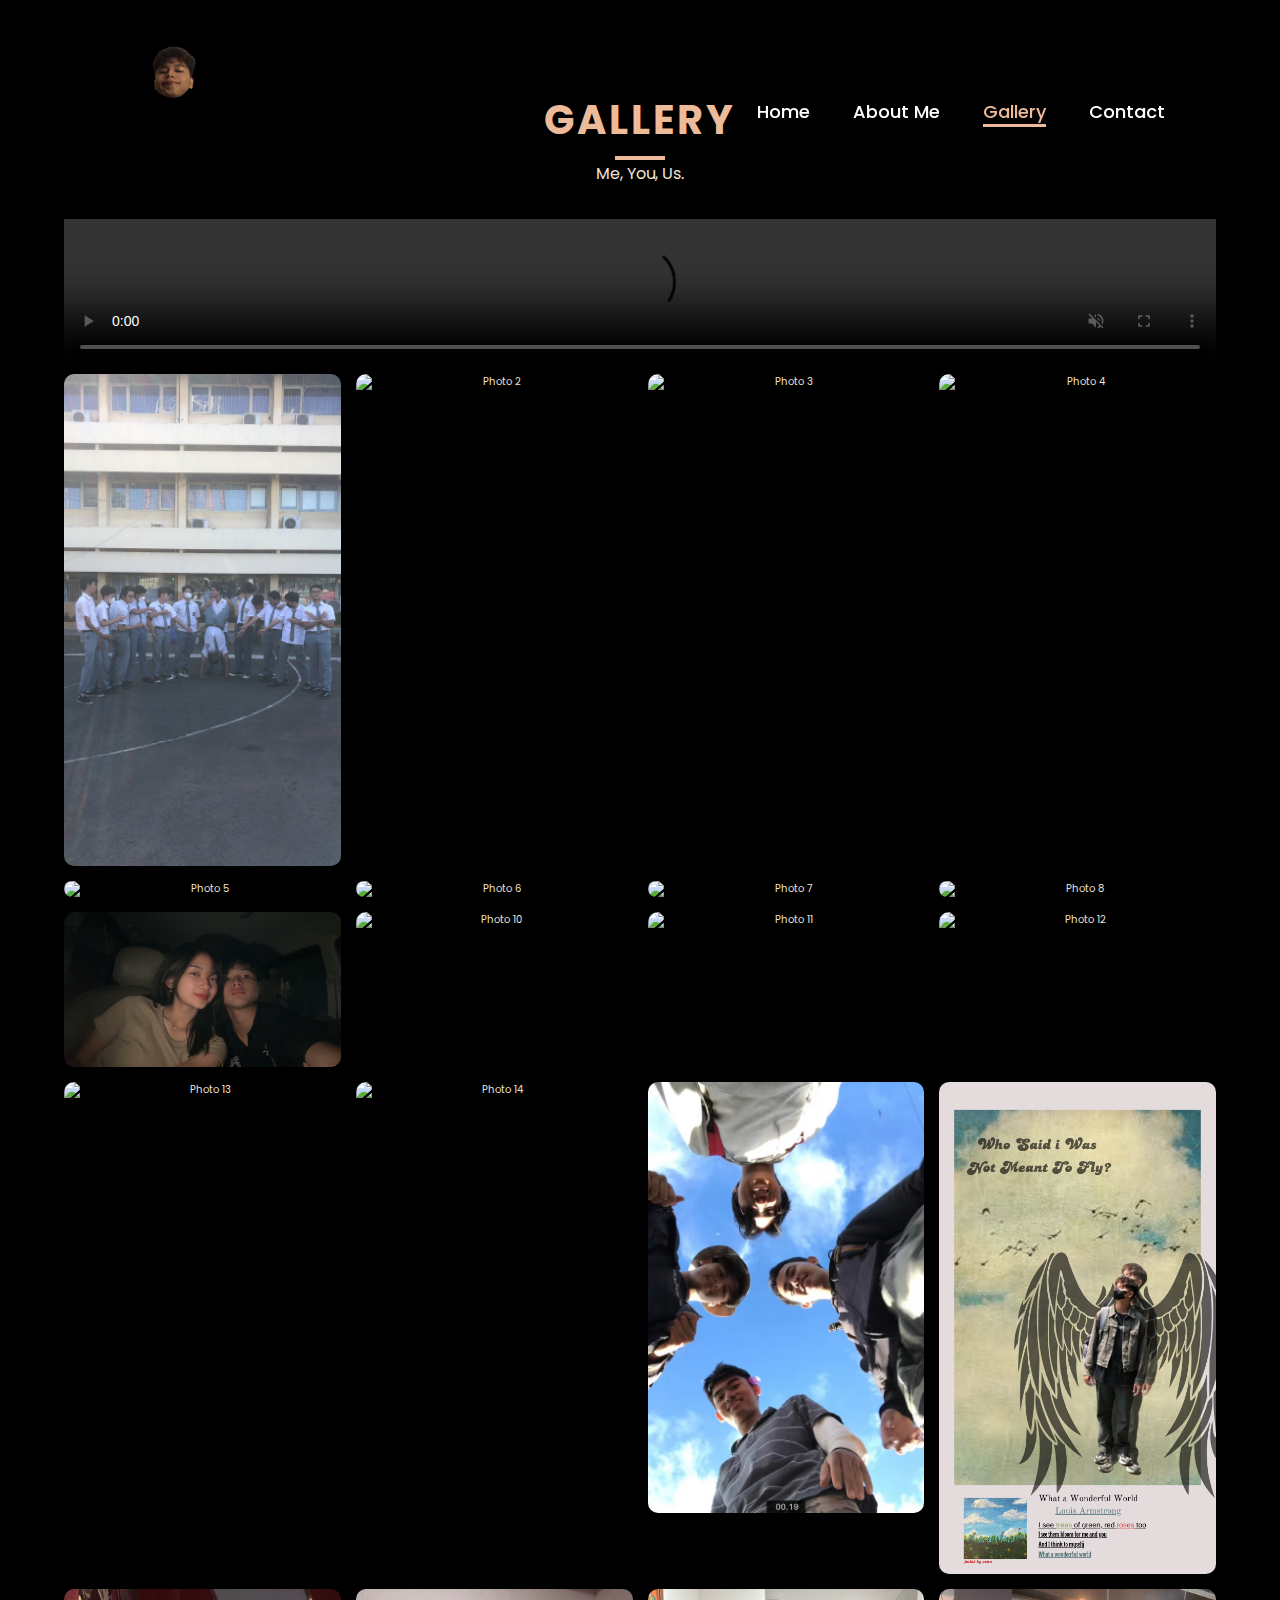
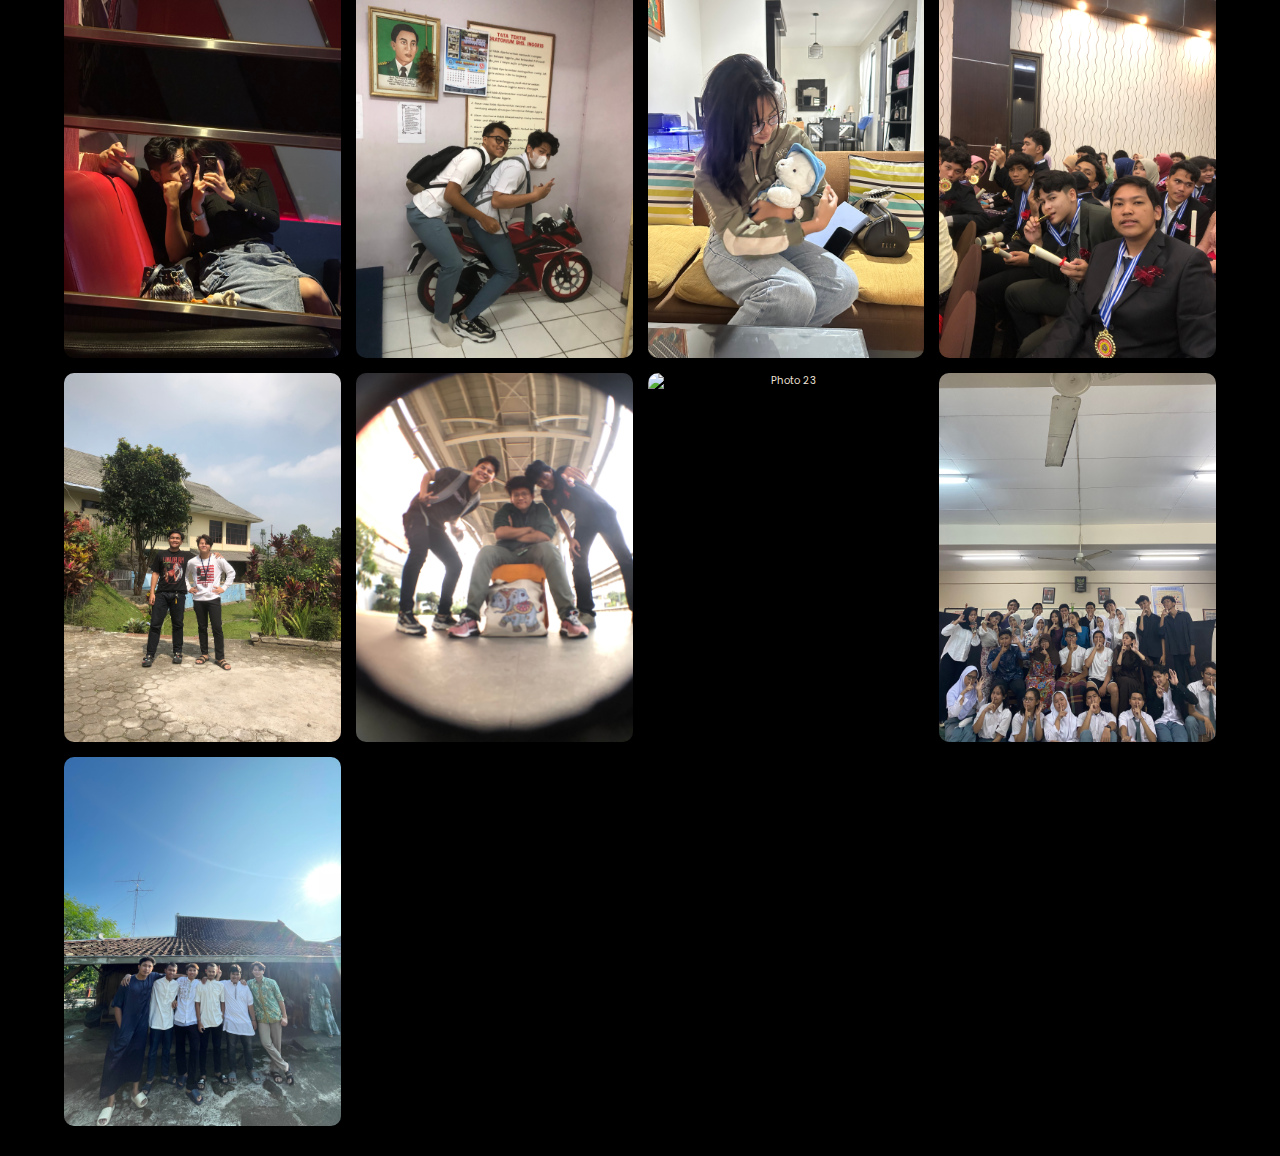
==== gallery.html @ 5267e705 "Add files via upload" ====
<!DOCTYPE html>
<html lang="en">
<head>
    <meta charset="UTF-8">
    <meta name="viewport" content="width=device-width, initial-scale=1.0">
    <link rel="stylesheet" href="https://cdnjs.cloudflare.com/ajax/libs/font-awesome/6.5.2/css/all.min.css">
    <link rel="stylesheet" href="style.css">
    <title>Gallery - ZENA</title>
    <style>
        /* Gaya Modal */
        .modal {
            display: none;
            position: fixed;
            top: 0;
            left: 0;
            width: 100%;
            height: 100%;
            background-color: rgba(0, 0, 0, 0.8);
            align-items: center;
            justify-content: center;
            z-index: 1000;
        }
        .modal-content {
            max-width: 90%;
            max-height: 90%;
        }
        .modal-content img {
            width: 100%;
            height: auto;
        }
        .modal-close {
            position: absolute;
            top: 20px;
            right: 30px;
            font-size: 24px;
            color: white;
            cursor: pointer;
        }
    </style>
</head>
<body>
    <header>
        <a href="#" class="logo">
            <img src="logo.png" alt="ZENA Logo" style="height: 150px;">
        </a>
        <div class="hamburger">
            <i class="fas fa-bars"></i>
        </div>
        <nav>
            <a href="index.html">Home</a>
            <a href="story.html">About Me</a>
            <a href="gallery.html" class="active">Gallery</a>
            <a href="contact.html">Contact</a>
        </nav>
    </header>

    <section class="gallery">
        <div class="content">
            <h1>Gallery</h1>
            <p>Me, You, Us.</p>
            <video width="100%" height="auto" controls autoplay loop muted>
                <source src="video.mp4" type="video/mp4">
                Your browser does not support the video tag.
            </video>
            <div class="gallery-grid">
                <!-- Loop dari p1 hingga p25 -->
                <img src="p1.JPG" alt="Photo 1">
                <img src="p2.jpg" alt="Photo 2">
                <img src="p3.jpg" alt="Photo 3">
                <img src="p4.jpg" alt="Photo 4">
                <img src="p5.jpg" alt="Photo 5">
                <img src="p6.jpg" alt="Photo 6">
                <img src="p7.jpg" alt="Photo 7">
                <img src="p8.jpg" alt="Photo 8">
                <img src="p9.jpg" alt="Photo 9">
                <img src="p10.jpg" alt="Photo 10">
                <img src="p11.jpg" alt="Photo 11">
                <img src="p12.jpg" alt="Photo 12">
                <img src="p13.jpg" alt="Photo 13">
                <img src="p14.jpg" alt="Photo 14">
                <img src="p15.jpg" alt="Photo 15">
                <img src="p16.PNG" alt="Photo 16">
                <img src="p17.jpg" alt="Photo 17">
                <img src="p18.jpg" alt="Photo 18">
                <img src="p19.jpg" alt="Photo 19">
                <img src="p20.jpg" alt="Photo 20">
                <img src="p21.jpg" alt="Photo 21">
                <img src="p22.jpg" alt="Photo 22">
                <img src="p23.jpg" alt="Photo 23">
                <img src="p24.jpg" alt="Photo 24">
                <img src="p25.jpg" alt="Photo 25">
            </div>
        </div>
    </section>

    <!-- Modal untuk preview gambar -->
    <div class="modal" id="imageModal">
        <span class="modal-close" id="closeModal">&times;</span>
        <div class="modal-content">
            <img id="modalImage" src="" alt="Preview">
        </div>
    </div>

    <script>
        // Buka navigasi
        document.querySelector('.hamburger').addEventListener('click', () => {
            document.querySelector('nav').classList.toggle('active');
        });

        // Mendapatkan elemen modal
        const modal = document.getElementById("imageModal");
        const modalImage = document.getElementById("modalImage");
        const closeModal = document.getElementById("closeModal");

        // Fungsi untuk menampilkan modal dengan gambar yang diklik
        document.querySelectorAll('.gallery-grid img').forEach(img => {
            img.addEventListener('click', () => {
                modal.style.display = "flex";
                modalImage.src = img.src;
            });
        });

        // Menutup modal ketika klik "x"
        closeModal.addEventListener('click', () => {
            modal.style.display = "none";
        });

        // Menutup modal ketika klik di luar gambar
        window.addEventListener('click', (e) => {
            if (e.target === modal) {
                modal.style.display = "none";
            }
        });
    </script>
</body>
</html>
---- style.css ----
@import url('https://fonts.googleapis.com/css2?family=Poppins:wght@100;200;300;400;500;600&display=swap');

* {
    margin: 0;
    padding: 0;
    box-sizing: border-box;
    text-decoration: none;
    border: none;
    outline: none;
    font-family: 'Poppins', sans-serif;
}

html {
    font-size: 62.5%;
}

body {
    width: 100%;
    height: 100vh;
    overflow-x: hidden;
    background-color: black;
    color: white;
}

header {
    margin-top: 20px;
    position: fixed;
    top: 0;
    left: 0;
    width: 100%;
    padding: 1rem 9%;
    background-color: transparent;
    filter: drop-shadow(10px);
    display: flex;
    justify-content: space-between;
    align-items: center;
    z-index: 100;
}

.logo {
    font-size: 3rem;
    color: #edbb99;
    font-weight: 800;
    cursor: pointer;
    transition: 0.5s ease;
}

.logo:hover {
    transform: scale(1.1);
}

nav a {
    font-size: 1.8rem;
    color: white;
    margin-left: 4rem;
    font-weight: 500;
    transition: 0.3s ease;
    border-bottom: 3px solid transparent;
}

nav a:hover,
nav a.active {
    color: #edbb99;
    border-bottom: 3px solid #edbb99;
}

/* Hamburger icon */
.hamburger {
    display: none;
    font-size: 2.5rem;
    color: #edbb99;
    cursor: pointer;
}

/* iPhone layout: show hamburger icon, hide nav links */
@media (max-width: 768px) {
    nav {
        display: none; /* Hide navbar by default on mobile */
        position: absolute;
        top: 60px;
        right: 20px;
        background-color: #161616;
        border-radius: 0.5rem;
        width: 60%;
        text-align: center;
        box-shadow: 0px 4px 10px rgba(0, 0, 0, 0.1);
        padding: 1rem;
        flex-direction: column;
        gap: 1rem;
        z-index: 100;
    }

    nav.active {
        display: flex; /* Display nav when active */
    }

    .hamburger {
        display: block; /* Show hamburger icon */
        position: absolute;
        top: 1rem;
        right: 2rem;
    }

    nav a {
        display: block;
        font-size: 2rem;
        margin: 1.5rem 0;
    }

    nav a:hover,
    nav a.active {
        padding: 1rem;
        border-radius: 0.5rem;
        border-bottom: 0.5rem solid #edbb99;
    }
}

section {
    min-height: 100vh;
    padding: 5rem 9% 5rem;
}

.home {
    display: flex;
    justify-content: center;
    align-items: center;
    gap: 8rem;
    background-color: black;
}

.home .home-content h1 {
    font-size: 6rem;
    font-weight: 700;
    line-height: 1.3;
}

span {
    color: #edbb99;
}

.home-content h3 {
    font-size: 4rem;
    margin-bottom: 1rem;
    font-weight: 700;
}

.home-content p {
    font-size: 1.6rem;
}

.home-img {
    border-radius: 50%;
}

.home-img img {
    position: relative;
    width: 32vw;
    border-radius: 50%;
    box-shadow: 0 0 25px solid #edbb99;
    cursor: pointer;
    transition: 0.2s linear;
}

.home-img img:hover {
    font-size: 1.8rem;
    font-weight: 500;
}

.social-icons a {
    display: inline-flex;
    justify-content: center;
    align-items: center;
    width: 4rem;
    height: 4rem;
    background-color: transparent;
    border: 0.2rem solid #edbb99;
    font-size: 2rem;
    border-radius: 50%;
    margin: 3rem 1.5rem 3rem 0;
    transition: 0.3s ease;
    color: #edbb99;
}

.social-icons a:hover {
    color: black;
    transform: scale(1.3) translateY(-5px);
    background-color: #edbb99;
    box-shadow: 0 0 25px #edbb99;
}

.btn {
    display: inline-block;
    padding: 1rem 2.8rem;
    background-color: black;
    border-radius: 4rem;
    font-size: 1.6rem;
    color: #edbb99;
    letter-spacing: 0.3rem;
    font-weight: 600;
    border: 2px solid #edbb99;
    transition: 0.3s ease;
    cursor: pointer;
}

.btn:hover {
    transform: scale3d(1.03);
    background-color: #edbb99;
    color: black;
    box-shadow: 0 0 25px #edbb99;
}

.typing-text {
    font-size: 34px;
    font-weight: 600;
    min-width: 280px;
}

.typing-text span {
    position: relative;
}

.typing-text span::before {
    content: "software Developer";
    color: #edbb99;
    animation: words 20s infinite;
}

.typing-text span::after {
    content: "";
    background-color: black;
    position: absolute;
    width: calc(100% + 8px);
    height: 100%;
    border-left: 3px solid black;
    right: -8;
    animation: cursor 0.6s infinite;
    -webkit-animation: cursor 0.6s infinite;
}

@keyframes cursor {
    to {
        border-left: 3px solid #edbb99;
    }
}

@keyframes words {
    0%, 20% {
        content: "Student";
    }
    21%, 40% {
        content: "Friends";
    }
    41%, 60% {
        content: "Boyfriend";
    }
    61%, 80% {
        content: "Son";
    }
    81%, 100% {
        content: "God Believer";
    }
}

@media (max-width: 1000px) {
    .home {
        gap: 4rem;
    }
}

@media (max-width: 995px) {
    .home {
        flex-direction: column;
        margin: 5rem 4rem;
    }

    .home .home-content h3 {
        font-size: 2.5rem;
    }

    .home-content h1 {
        font-size: 5rem;
    }

    .home-img img {
        width: 70vw;
        margin-top: 4rem;
    }
}

.story {
    display: flex;
    align-items: center;
    justify-content: center;
    min-height: 90vh;
    padding: 3rem 5%;
    text-align: center;
    background: rgba(0, 0, 0, 0.4);
    border-radius: 1rem;
    margin-top: 6rem;
}

.content h1 {
    font-size: 4rem;
    color: #edbb99;
    font-weight: 700;
    text-transform: uppercase;
    letter-spacing: 0.3rem;
    margin-bottom: 2rem;
    position: relative;
}

.content h1::after {
    content: "";
    width: 50px;
    height: 4px;
    background-color: #edbb99;
    position: absolute;
    bottom: -10px;
    left: 50%;
    transform: translateX(-50%);
}

.content p {
    font-size: 1.6rem;
    line-height: 1.8;
    color: #f0e4d7;
    max-width: 800px;
    margin: 0 auto 1.5rem auto;
    padding: 0 1rem;
    animation: fadeIn 1s ease-out;
}

@keyframes fadeIn {
    from { opacity: 0; transform: translateY(10px); }
    to { opacity: 1; transform: translateY(0); }
}

/* Responsive */
@media (max-width: 768px) {
    header {
        padding: 1rem 5%;
    }

    nav {
        display: none;
        flex-direction: column;
        gap: 1.5rem;
        position: absolute;
        top: 60px;
        right: 0;
        background: rgba(30, 30, 30, 0.9);
        width: 60%;
        padding: 1rem;
        border-radius: 0 0 0 1rem;
    }

    .hamburger {
        display: block;
    }

    nav.active {
        display: flex;
    }

    .story {
        padding: 4rem 2rem;
    }

    .content h1 {
        font-size: 3rem;
    }

    .content p {
        font-size: 1.4rem;
    }
}


.gallery {
    display: flex;
    align-items: center;
    justify-content: center;
    flex-direction: column;
    min-height: 90vh;
    padding: 3rem 5%;
    text-align: center;
    color: #f0e4d7;
    margin-top: 6rem;
}

.gallery h1 {
    font-size: 4rem;
    font-weight: 700;
    color: #edbb99;
    margin-bottom: 1rem;
}

.gallery p {
    font-size: 1.6rem;
    color: #f0e4d7;
    margin-bottom: 3rem;
}

.gallery-grid {
    display: grid;
    grid-template-columns: repeat(auto-fit, minmax(250px, 1fr));
    gap: 1.5rem;
}

.gallery-grid img {
    width: 100%;
    border-radius: 10px;
    transition: transform 0.3s ease, box-shadow 0.3s ease;
    box-shadow: 0 4px 8px rgba(0, 0, 0, 0.5);
    cursor: pointer;
}

.gallery-grid img:hover {
    transform: scale(1.05);
    box-shadow: 0 8px 15px rgba(237, 187, 153, 0.5);
}

@media (max-width: 768px) {
    header {
        padding: 1rem 5%;
    }

    nav {
        display: none;
        flex-direction: column;
        gap: 1.5rem;
        position: absolute;
        top: 60px;
        right: 0;
        background: rgba(30, 30, 30, 0.9);
        width: 60%;
        padding: 1rem;
        border-radius: 0 0 0 1rem;
    }

    .hamburger {
        display: block;
    }

    nav.active {
        display: flex;
    }

    .gallery h1 {
        font-size: 3rem;
    }

    .gallery p {
        font-size: 1.4rem;
    }
}

.contact {
    display: flex;
    align-items: center;
    justify-content: center;
    flex-direction: column;
    min-height: 90vh;
    padding: 3rem 5%;
    text-align: center;
    color: #f0e4d7;
    margin-top: 6rem;
}



.contact h1 {
    font-size: 4rem;
    font-weight: 700;
    color: #edbb99;
    margin-bottom: 1rem;
}

.contact p {
    font-size: 1.6rem;
    color: #f0e4d7;
    margin-bottom: 3rem;
}

.social-icons {
    display: flex;
    gap: 2rem;
    justify-content: center;
    margin-top: 1rem;
}

.social-icons a {
    font-size: 2.5rem;
    color: #edbb99;
    transition: color 0.3s ease, transform 0.3s ease;
    position: relative;
}

.social-icons a:hover {
    color: #ffffff;
    transform: scale(1.2) translateY(-5px);
}

.social-icons a::after {
    content: '';
    display: block;
    position: absolute;
    bottom: -5px;
    left: 50%;
    width: 0;
    height: 3px;
    background-color: #edbb99;
    transition: width 0.3s ease, left 0.3s ease;
}

.social-icons a:hover::after {
    width: 100%;
    left: 0;
}

@media (max-width: 768px) {
    header {
        padding: 1rem 5%;
    }

    nav {
        display: none;
        flex-direction: column;
        gap: 1.5rem;
        position: absolute;
        top: 60px;
        right: 0;
        background: rgba(30, 30, 30, 0.9);
        width: 60%;
        padding: 1rem;
        border-radius: 0 0 0 1rem;
    }

    .hamburger {
        display: block;
    }

    nav.active {
        display: flex;
    }

    .contact h1 {
        font-size: 3rem;
    }

    .contact p {
        font-size: 1.2rem;
    }
}


/* Hamburger icon */
.hamburger {
    display: none;
    font-size: 2.5rem;
    color: #edbb99;
    cursor: pointer;
}

/* iPhone layout: show hamburger icon, hide nav links */
@media (max-width: 768px) {
    nav {
        display: none; /* Hide navbar by default on mobile */
        position: absolute;
        top: 60px;
        right: 20px;
        background-color: #161616;
        border-radius: 0.5rem;
        width: 60%;
        text-align: center;
        box-shadow: 0px 4px 10px rgba(0, 0, 0, 0.1);
        padding: 1rem;
        flex-direction: column;
        gap: 1rem;
        z-index: 100;
    }

    nav.active {
        display: flex; /* Display nav when active */
    }

    .hamburger {
        display: block; /* Show hamburger icon */
        position: absolute;
        top: 1rem;
        right: 2rem;
    }

    nav a {
        display: block;
        font-size: 2rem;
        margin: 1.5rem 0;
    }

    nav a:hover,
    nav a.active {
        padding: 1rem;
        border-radius: 0.5rem;
        border-bottom: 0.5rem solid #edbb99;
    }
}

section {
    min-height: 100vh;
    padding: 5rem 9% 5rem;
}

.home {
    display: flex;
    justify-content: center;
    align-items: center;
    gap: 8rem;
    background-color: black;
}

.home .home-content h1 {
    font-size: 6rem;
    font-weight: 700;
    line-height: 1.3;
}

span {
    color: #edbb99;
}

.home-content h3 {
    font-size: 4rem;
    margin-bottom: 1rem;
    font-weight: 700;
}

.home-content p {
    font-size: 1.6rem;
}

.home-img {
    border-radius: 50%;
}

.home-img img {
    position: relative;
    width: 32vw;
    border-radius: 50%;
    box-shadow: 0 0 25px solid #edbb99;
    cursor: pointer;
    transition: 0.2s linear;
}

.home-img img:hover {
    font-size: 1.8rem;
    font-weight: 500;
}

.social-icons a {
    display: inline-flex;
    justify-content: center;
    align-items: center;
    width: 4rem;
    height: 4rem;
    background-color: transparent;
    border: 0.2rem solid #edbb99;
    font-size: 2rem;
    border-radius: 50%;
    margin: 3rem 1.5rem 3rem 0;
    transition: 0.3s ease;
    color: #edbb99;
}

.social-icons a:hover {
    color: black;
    transform: scale(1.3) translateY(-5px);
    background-color: #edbb99;
    box-shadow: 0 0 25px #edbb99;
}

.btn {
    display: inline-block;
    padding: 1rem 2.8rem;
    background-color: black;
    border-radius: 4rem;
    font-size: 1.6rem;
    color: #edbb99;
    letter-spacing: 0.3rem;
    font-weight: 600;
    border: 2px solid #edbb99;
    transition: 0.3s ease;
    cursor: pointer;
}

.btn:hover {
    transform: scale3d(1.03);
    background-color: #edbb99;
    color: black;
    box-shadow: 0 0 25px #edbb99;
}

.typing-text {
    font-size: 34px;
    font-weight: 600;
    min-width: 280px;
}

.typing-text span {
    position: relative;
}

.typing-text span::before {
    content: "software Developer";
    color: #edbb99;
    animation: words 20s infinite;
}

.typing-text span::after {
    content: "";
    background-color: black;
    position: absolute;
    width: calc(100% + 8px);
    height: 100%;
    border-left: 3px solid black;
    right: -8;
    animation: cursor 0.6s infinite;
    -webkit-animation: cursor 0.6s infinite;
}

@keyframes cursor {
    to {
        border-left: 3px solid #edbb99;
    }
}

@keyframes words {
    0%, 20% {
        content: "Student";
    }
    21%, 40% {
        content: "Friends";
    }
    41%, 60% {
        content: "Boyfriend";
    }
    61%, 80% {
        content: "Son";
    }
    81%, 100% {
        content: "God Believer";
    }
}

@media (max-width: 1000px) {
    .home {
        gap: 4rem;
    }
}

@media (max-width: 995px) {
    .home {
        flex-direction: column;
        margin: 5rem 4rem;
    }

    .home .home-content h3 {
        font-size: 2.5rem;
    }

    .home-content h1 {
        font-size: 5rem;
    }

    .home-img img {
        width: 70vw;
        margin-top: 4rem;
    }
}

.story {
    display: flex;
    align-items: center;
    justify-content: center;
    min-height: 90vh;
    padding: 3rem 5%;
    text-align: center;
    background: rgba(0, 0, 0, 0.4);
    border-radius: 1rem;
    margin-top: 6rem;
}

.content h1 {
    font-size: 4rem;
    color: #edbb99;
    font-weight: 700;
    text-transform: uppercase;
    letter-spacing: 0.3rem;
    margin-bottom: 2rem;
    position: relative;
}

.content h1::after {
    content: "";
    width: 50px;
    height: 4px;
    background-color: #edbb99;
    position: absolute;
    bottom: -10px;
    left: 50%;
    transform: translateX(-50%);
}

.content p {
    font-size: 1.6rem;
    line-height: 1.8;
    color: #f0e4d7;
    max-width: 800px;
    margin: 0 auto 1.5rem auto;
    padding: 0 1rem;
    animation: fadeIn 1s ease-out;
}

@keyframes fadeIn {
    from { opacity: 0; transform: translateY(10px); }
    to { opacity: 1; transform: translateY(0); }
}

/* Responsive */
@media (max-width: 768px) {
    header {
        padding: 1rem 5%;
    }

    nav {
        display: none;
        flex-direction: column;
        gap: 1.5rem;
        position: absolute;
        top: 60px;
        right: 0;
        background: rgba(30, 30, 30, 0.9);
        width: 60%;
        padding: 1rem;
        border-radius: 0 0 0 1rem;
    }

    .hamburger {
        display: block;
    }

    nav.active {
        display: flex;
    }

    .story {
        padding: 4rem 2rem;
    }

    .content h1 {
        font-size: 3rem;
    }

    .content p {
        font-size: 1.4rem;
    }
}


.gallery {
    display: flex;
    align-items: center;
    justify-content: center;
    flex-direction: column;
    min-height: 90vh;
    padding: 3rem 5%;
    text-align: center;
    color: #f0e4d7;
    margin-top: 6rem;
}

.gallery h1 {
    font-size: 4rem;
    font-weight: 700;
    color: #edbb99;
    margin-bottom: 1rem;
}

.gallery p {
    font-size: 1.6rem;
    color: #f0e4d7;
    margin-bottom: 3rem;
}

.gallery-grid {
    display: grid;
    grid-template-columns: repeat(auto-fit, minmax(250px, 1fr));
    gap: 1.5rem;
}

.gallery-grid img {
    width: 100%;
    border-radius: 10px;
    transition: transform 0.3s ease, box-shadow 0.3s ease;
    box-shadow: 0 4px 8px rgba(0, 0, 0, 0.5);
    cursor: pointer;
}

.gallery-grid img:hover {
    transform: scale(1.05);
    box-shadow: 0 8px 15px rgba(237, 187, 153, 0.5);
}

@media (max-width: 768px) {
    header {
        padding: 1rem 5%;
    }

    nav {
        display: none;
        flex-direction: column;
        gap: 1.5rem;
        position: absolute;
        top: 60px;
        right: 0;
        background: rgba(30, 30, 30, 0.9);
        width: 60%;
        padding: 1rem;
        border-radius: 0 0 0 1rem;
    }

    .hamburger {
        display: block;
    }

    nav.active {
        display: flex;
    }

    .gallery h1 {
        font-size: 3rem;
    }

    .gallery p {
        font-size: 1.4rem;
    }
}

.contact {
    display: flex;
    align-items: center;
    justify-content: center;
    flex-direction: column;
    min-height: 90vh;
    padding: 3rem 5%;
    text-align: center;
    color: #f0e4d7;
    margin-top: 6rem;
}



.contact h1 {
    font-size: 4rem;
    font-weight: 700;
    color: #edbb99;
    margin-bottom: 1rem;
}

.contact p {
    font-size: 1.6rem;
    color: #f0e4d7;
    margin-bottom: 3rem;
}

.social-icons {
    display: flex;
    gap: 2rem;
    justify-content: center;
    margin-top: 1rem;
}

.social-icons a {
    font-size: 2.5rem;
    color: #edbb99;
    transition: color 0.3s ease, transform 0.3s ease;
    position: relative;
}

.social-icons a:hover {
    color: #ffffff;
    transform: scale(1.2) translateY(-5px);
}

.social-icons a::after {
    content: '';
    display: block;
    position: absolute;
    bottom: -5px;
    left: 50%;
    width: 0;
    height: 3px;
    background-color: #edbb99;
    transition: width 0.3s ease, left 0.3s ease;
}

.social-icons a:hover::after {
    width: 100%;
    left: 0;
}

@media (max-width: 768px) {
    header {
        padding: 1rem 5%;
    }

    nav {
        display: none;
        flex-direction: column;
        gap: 1.5rem;
        position: absolute;
        top: 60px;
        right: 0;
        background: rgba(30, 30, 30, 0.9);
        width: 60%;
        padding: 1rem;
        border-radius: 0 0 0 1rem;
    }

    .hamburger {
        display: block;
    }

    nav.active {
        display: flex;
    }

    .contact h1 {
        font-size: 3rem;
    }

    .contact p {
        font-size: 1.2rem;
    }
}
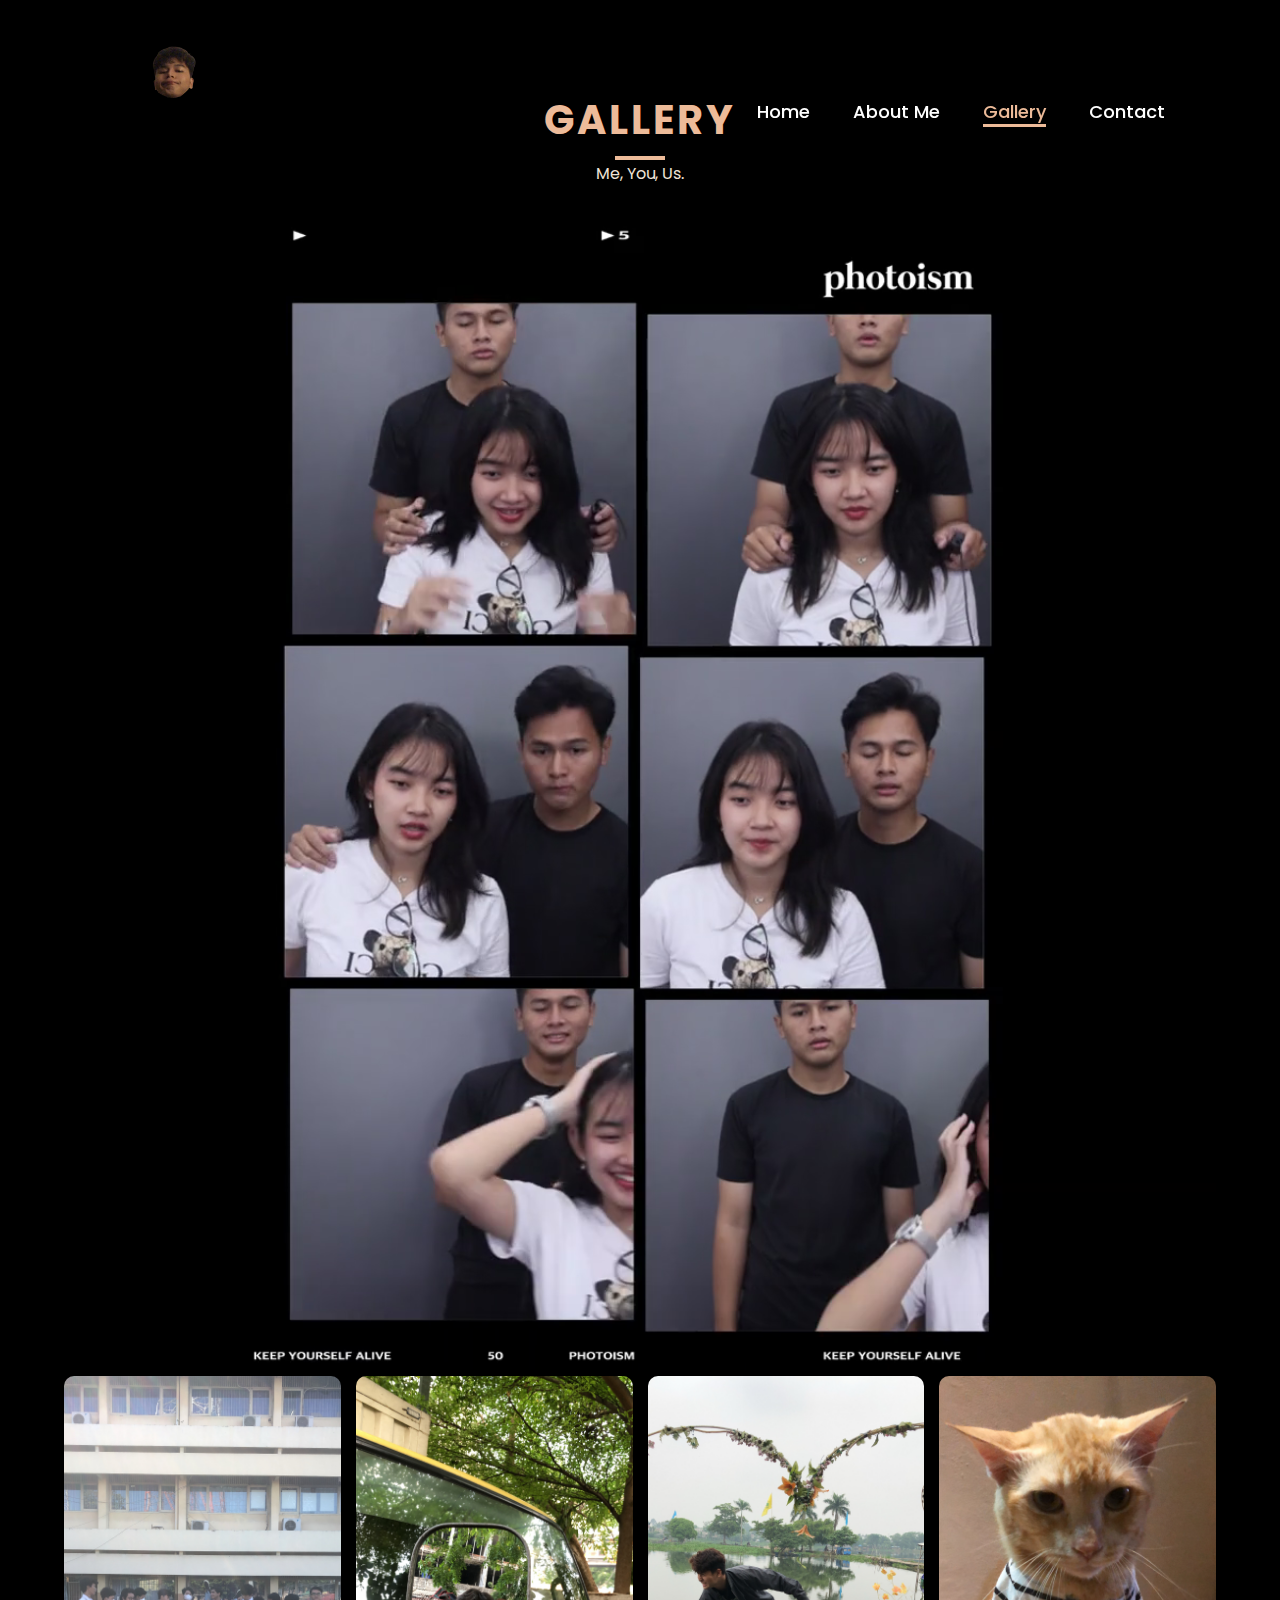
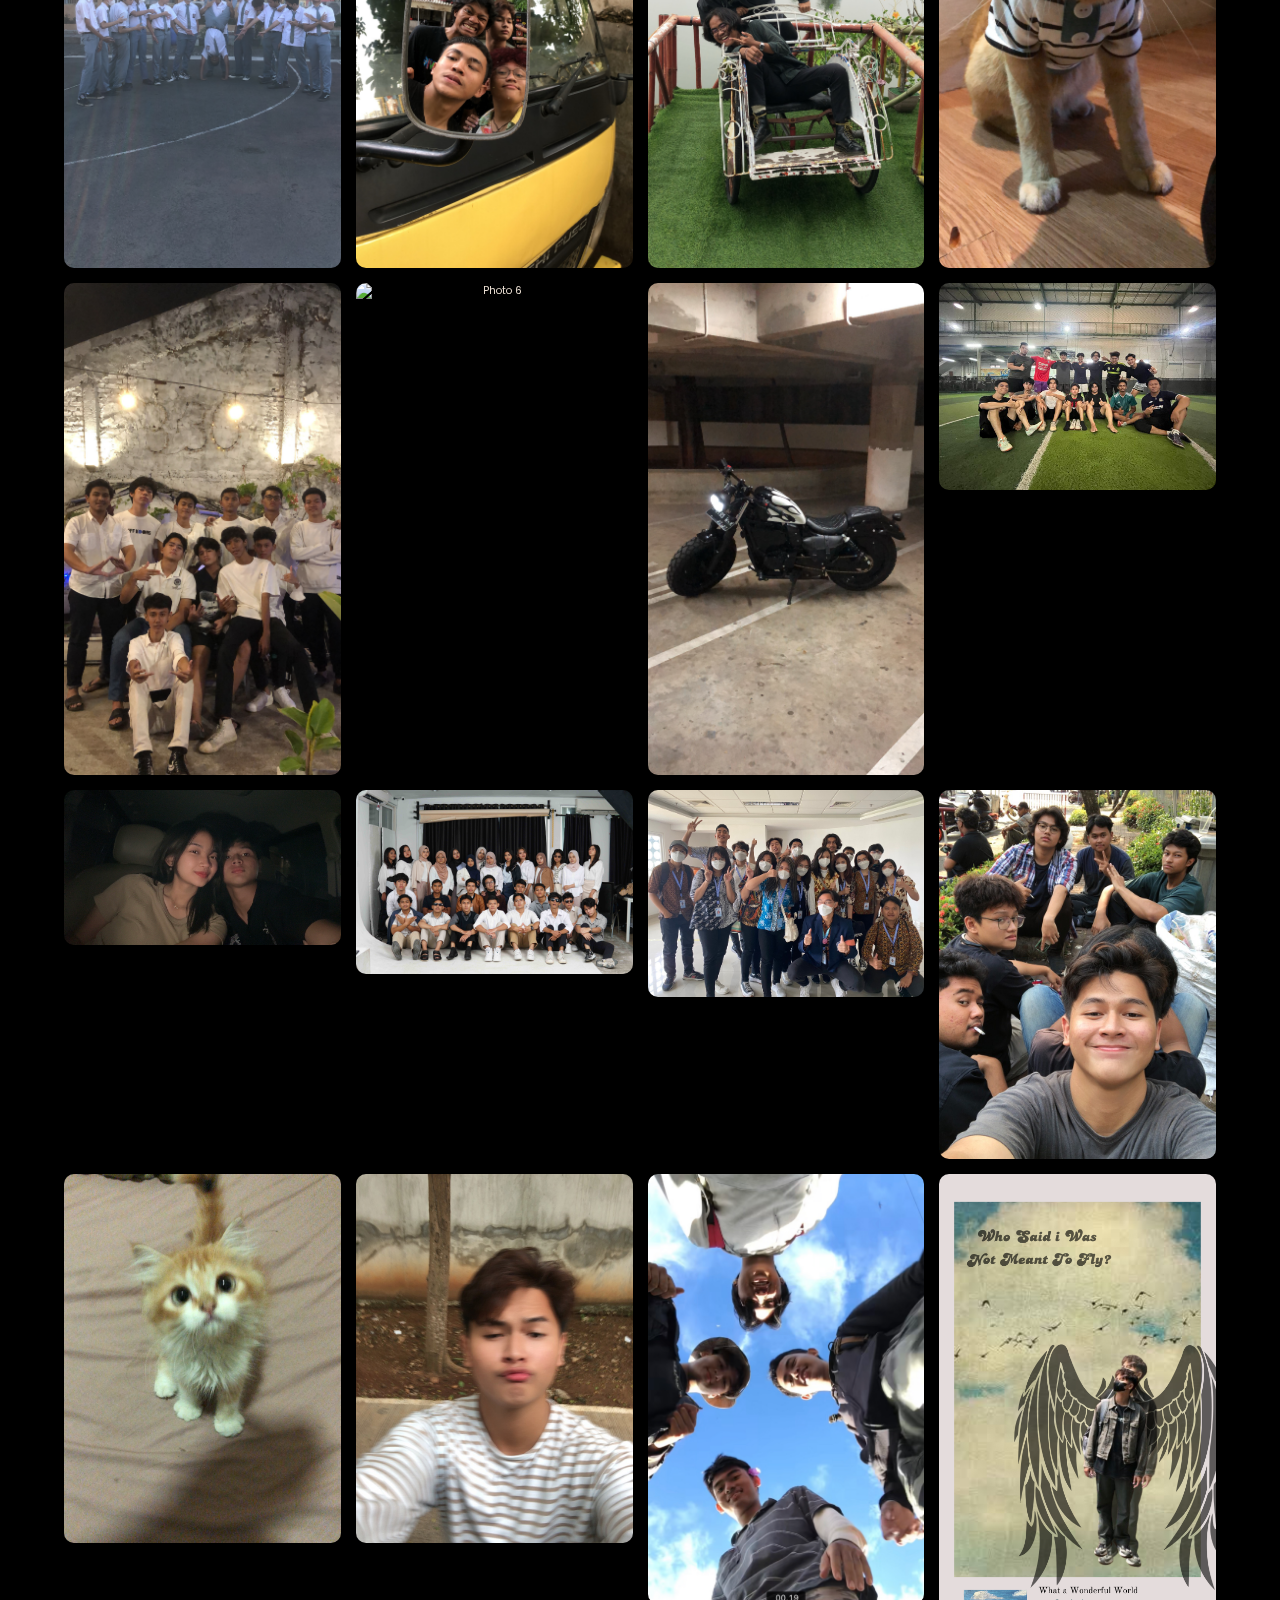
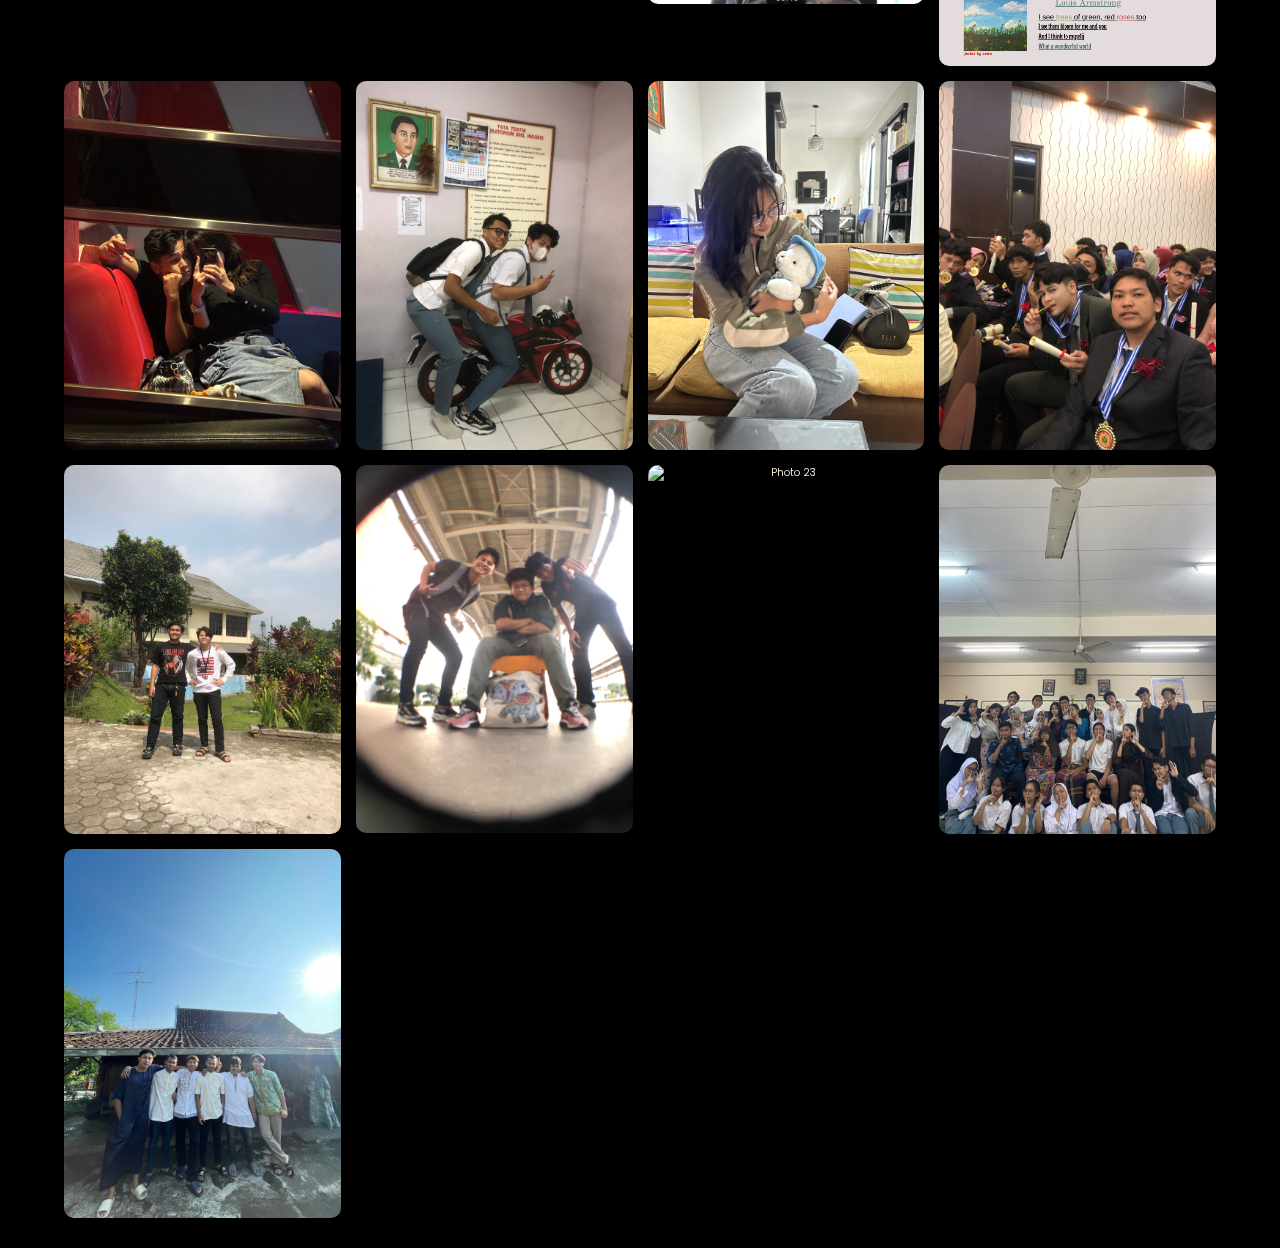
==== commit 299958e9: "Update gallery.html" ====
--- a/gallery.html
+++ b/gallery.html
@@ -59,25 +59,25 @@
             <h1>Gallery</h1>
             <p>Me, You, Us.</p>
             <video width="100%" height="auto" controls autoplay loop muted>
-                <source src="video.mp4" type="video/mp4">
+                <source src="Video.mp4" type="video/mp4">
                 Your browser does not support the video tag.
             </video>
             <div class="gallery-grid">
                 <!-- Loop dari p1 hingga p25 -->
                 <img src="p1.JPG" alt="Photo 1">
-                <img src="p2.jpg" alt="Photo 2">
-                <img src="p3.jpg" alt="Photo 3">
-                <img src="p4.jpg" alt="Photo 4">
-                <img src="p5.jpg" alt="Photo 5">
-                <img src="p6.jpg" alt="Photo 6">
-                <img src="p7.jpg" alt="Photo 7">
-                <img src="p8.jpg" alt="Photo 8">
+                <img src="p2.JPG" alt="Photo 2">
+                <img src="p3.JPG" alt="Photo 3">
+                <img src="p4.JPG" alt="Photo 4">
+                <img src="p5.JPG" alt="Photo 5">
+                <img src="p6.JPG" alt="Photo 6">
+                <img src="p7.JPG" alt="Photo 7">
+                <img src="p8.JPG" alt="Photo 8">
                 <img src="p9.jpg" alt="Photo 9">
-                <img src="p10.jpg" alt="Photo 10">
-                <img src="p11.jpg" alt="Photo 11">
-                <img src="p12.jpg" alt="Photo 12">
-                <img src="p13.jpg" alt="Photo 13">
-                <img src="p14.jpg" alt="Photo 14">
+                <img src="p10.JPG" alt="Photo 10">
+                <img src="p11.JPG" alt="Photo 11">
+                <img src="p12.JPG" alt="Photo 12">
+                <img src="p13.JPG" alt="Photo 13">
+                <img src="p14.JPG" alt="Photo 14">
                 <img src="p15.jpg" alt="Photo 15">
                 <img src="p16.PNG" alt="Photo 16">
                 <img src="p17.jpg" alt="Photo 17">
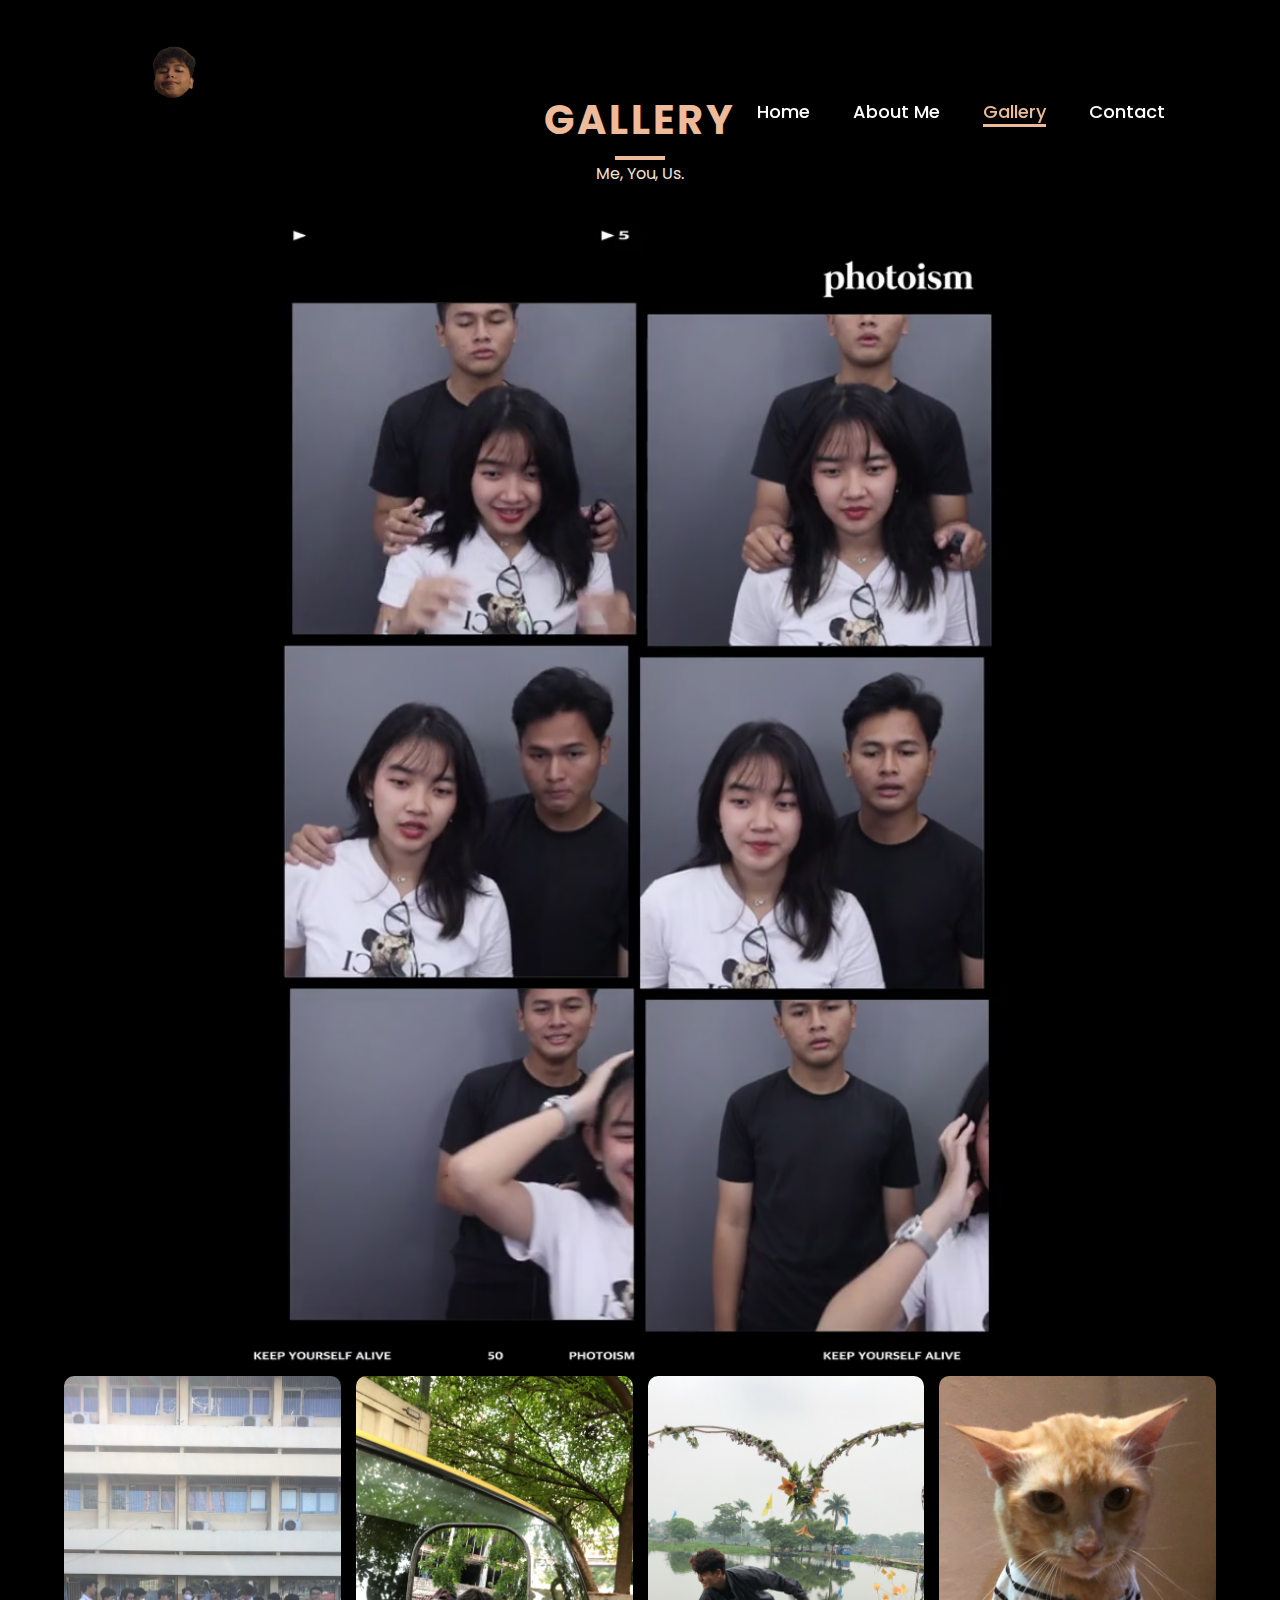
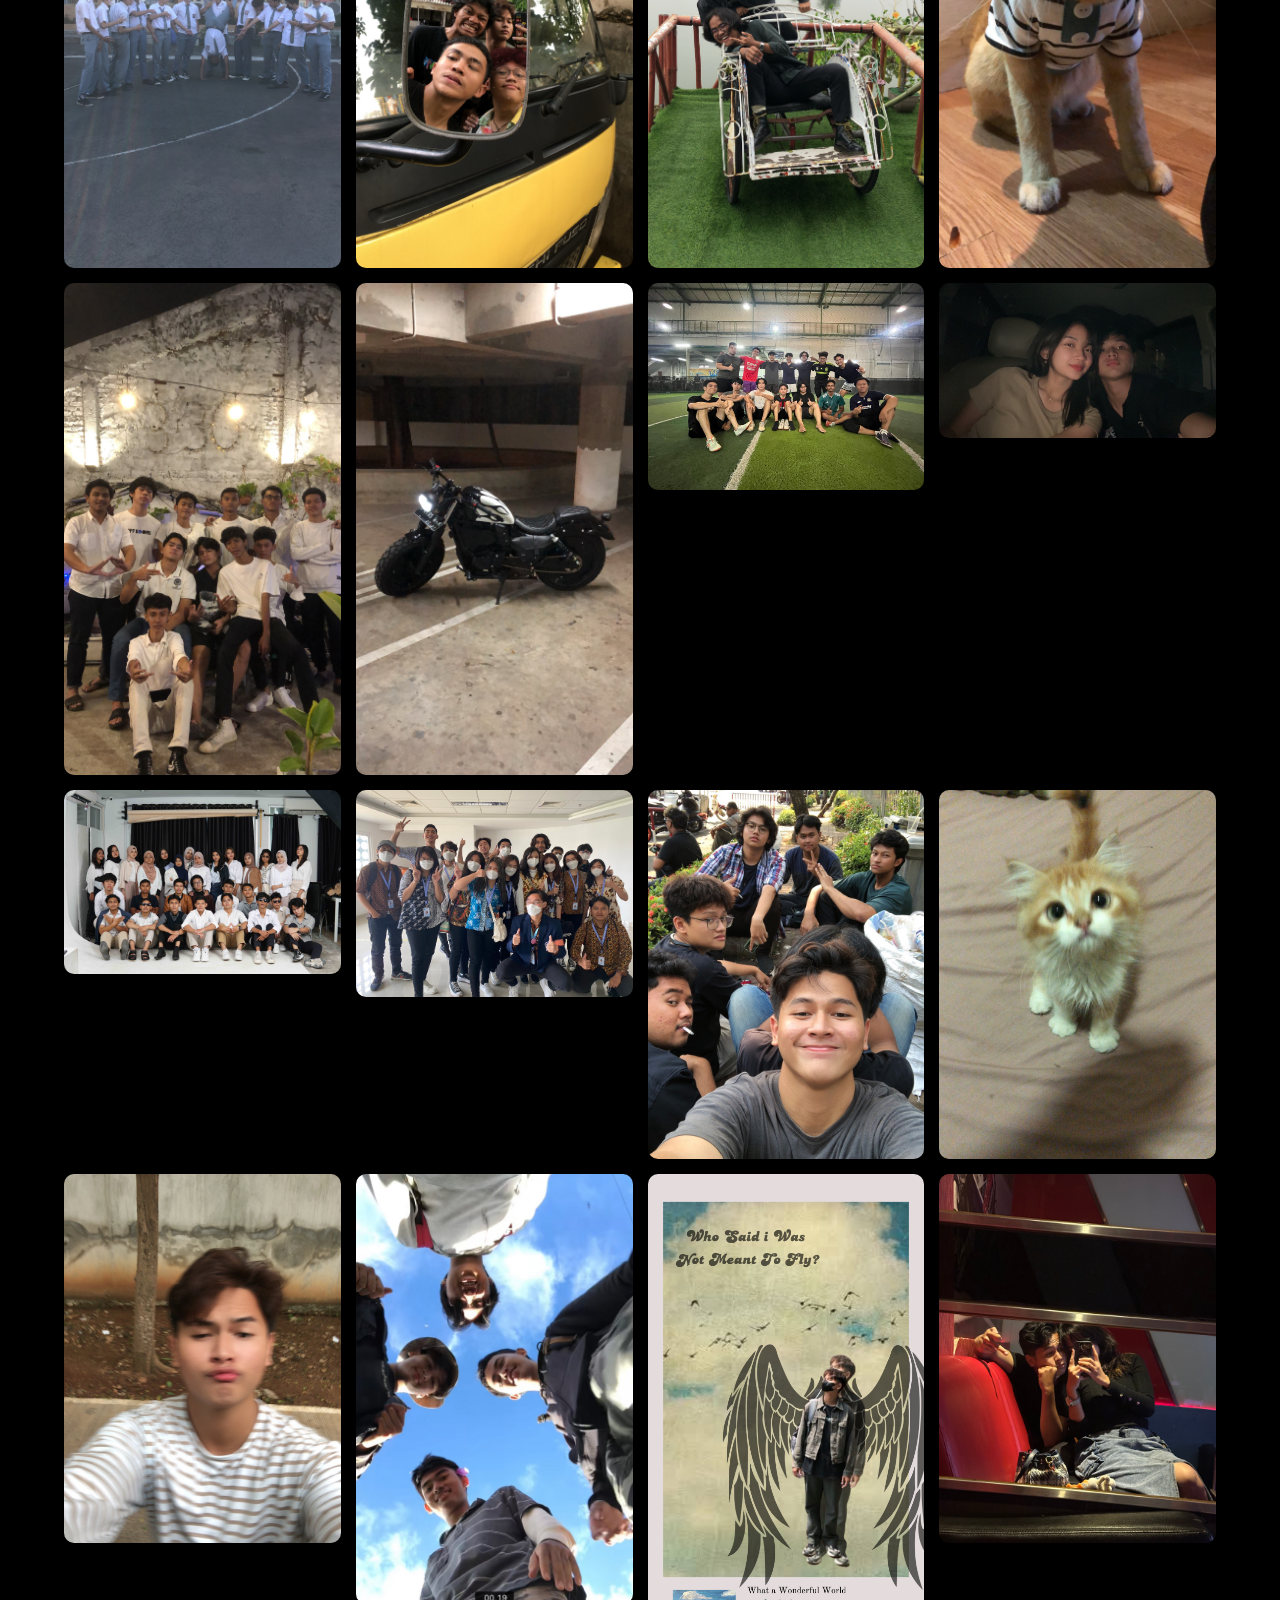
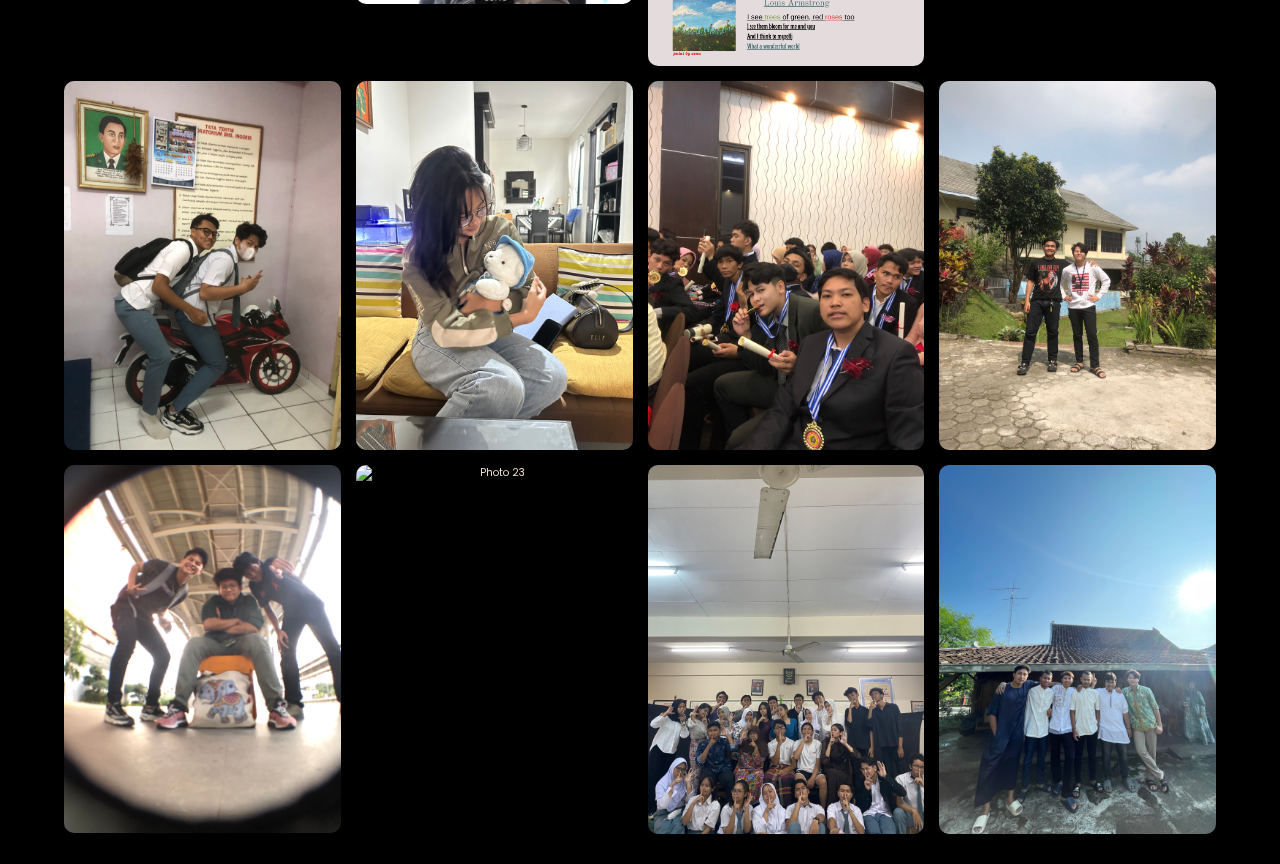
==== commit f492f540: "Update gallery.html" ====
--- a/gallery.html
+++ b/gallery.html
@@ -69,7 +69,6 @@
                 <img src="p3.JPG" alt="Photo 3">
                 <img src="p4.JPG" alt="Photo 4">
                 <img src="p5.JPG" alt="Photo 5">
-                <img src="p6.JPG" alt="Photo 6">
                 <img src="p7.JPG" alt="Photo 7">
                 <img src="p8.JPG" alt="Photo 8">
                 <img src="p9.jpg" alt="Photo 9">
